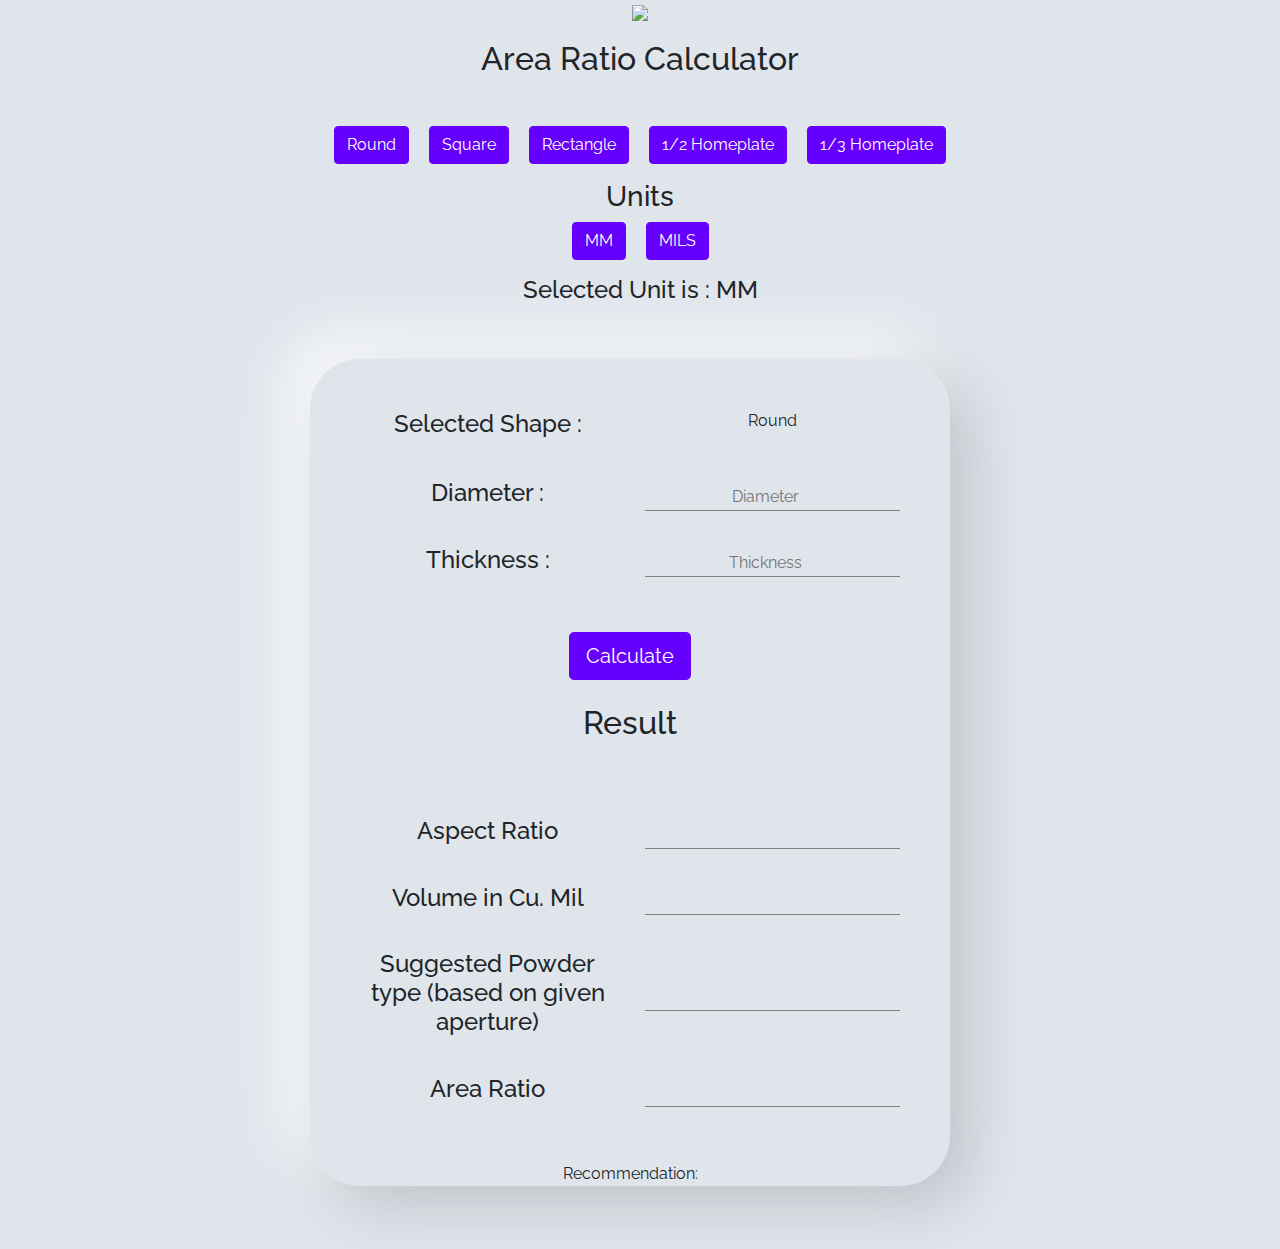
==== index (1).html @ a3303237 "Added a recommendationMessages object and simplified the conditonal recommendation chunk. pancakes" ====
<!DOCTYPE html>
<html lang="en" dir="ltr">
  <head>
    <meta charset="utf-8">
    <title>Calculator</title>
    <link rel="stylesheet" href="https://stackpath.bootstrapcdn.com/bootstrap/4.5.2/css/bootstrap.min.css" integrity="sha384-JcKb8q3iqJ61gNV9KGb8thSsNjpSL0n8PARn9HuZOnIxN0hoP+VmmDGMN5t9UJ0Z" crossorigin="anonymous">
    <link rel="preconnect" href="https://fonts.gstatic.com">
    <link href="https://fonts.googleapis.com/css2?family=Raleway:wght@100;200;300;400;500;600;700;800&display=swap" rel="stylesheet">
    <link rel="stylesheet" href="styles.css">
  </head>
    <center><img class="logo" src="Stentech_logo.png"></center>
  <body>
    <div class="container text-center mt-3">
      <h2>Area Ratio Calculator</h2>
      <div class="mt-5 text-center">
        <button type="button" class="btn btn-primary mx-2"name="button" onclick="round()">Round</button>
        <button type="button" class="btn btn-primary mx-2"name="button" onclick="square()">Square</button>
        <button type="button" class="btn btn-primary mx-2"name="button" onclick="rect()">Rectangle</button>
        <button type="button" class="btn btn-primary mx-2"name="button" onclick="halfhb()">1/2 Homeplate</button>
        <button type="button" class="btn btn-primary mx-2"name="button" onclick="othb()">1/3 Homeplate</button>
      </div>

      <div class="mt-3">
        <h3>Units</h3>
        <button type="button" class="btn btn-primary mx-2"name="button" onclick="setUnit(1)">MM</button>
        <button type="button" class="btn btn-primary mx-2"name="button" onclick="setUnit(2)">MILS</button>
      </div>

      <div class="mt-3">
        <h4 id="unit"></h4>
      </div>

      <div class="calculator ">
        <div class="upper" id="shape">

        </div>
        <button type="button" class="btn btn-primary btn-lg text-center" name="button" onclick="calc()">Calculate</button>
        <h2 class="my-4">Result</h2>
        <div class="upper">
          <h4>Aspect Ratio</h4>
          <input type="text" name="aratio" value="">
          <h4>Volume in Cu. Mil</h4>
          <input type="text" name="volume" value="">
          <h4>Suggested Powder type (based on given aperture)</h4>
          <input type="text" name="ptype" value="">
          <h4>Area Ratio</h4>
          <input type="text" name="arRatio" value="" onchange=checkAreaRatio()>
        </div>
		<div id="Recommendation" class="recommendation hidden">
          <p>Recommendation: <strong><span id="Recommendation_Message"></span></strong></p>
        </div>
      </div>
    </div>
    <script type="text/javascript" src="main.js"></script>
  </body>
</html>
---- styles.css ----
body{
  font-family: 'Raleway', sans-serif;
  background-color: #E0E5EC;
}

.calculator{
  margin: 6vh 0 7vh 25vh;

  border-radius: 50px;
background: #E0E5EC;
box-shadow:  20px 20px 60px #bec3c9,
             -20px -20px 60px #ffffff;
  width: 50vw;


}
.btn-primary:not(:disabled):not(.disabled).active, .btn-primary:not(:disabled):not(.disabled):active, .show>.btn-primary.dropdown-toggle {
    color: #fff;
    background-color: #6500fc;
    border-color: #6500fc;
}
.btn-primary:not(:disabled):not(.disabled).active:focus, .btn-primary:not(:disabled):not(.disabled):active:focus, .show>.btn-primary.dropdown-toggle:focus {
    box-shadow: none;
}
.btn-primary.focus, .btn-primary:focus {
    box-shadow: none;
}
.btn-primary{
  background-color: #6500fc;
  border-color : #6500fc;
}

.btn-primary:hover{
  background-color: #6500fc;
  border-color : #6500fc;
}

.btn-primary:active{
  background-color: #6500fc;
  border-color : #6500fc;
}

.calculator .upper{
  display: grid;
  grid-template-columns: 1fr 1fr;
  grid-gap: 30px;
  padding: 50px;
  text-align: center;
  justify-content: center;
  align-items: center;
}

input{
  text-align: center;
  background: #E0E5EC;
  outline: 0;
  border: 0;
  border-bottom: 1px solid grey;
}
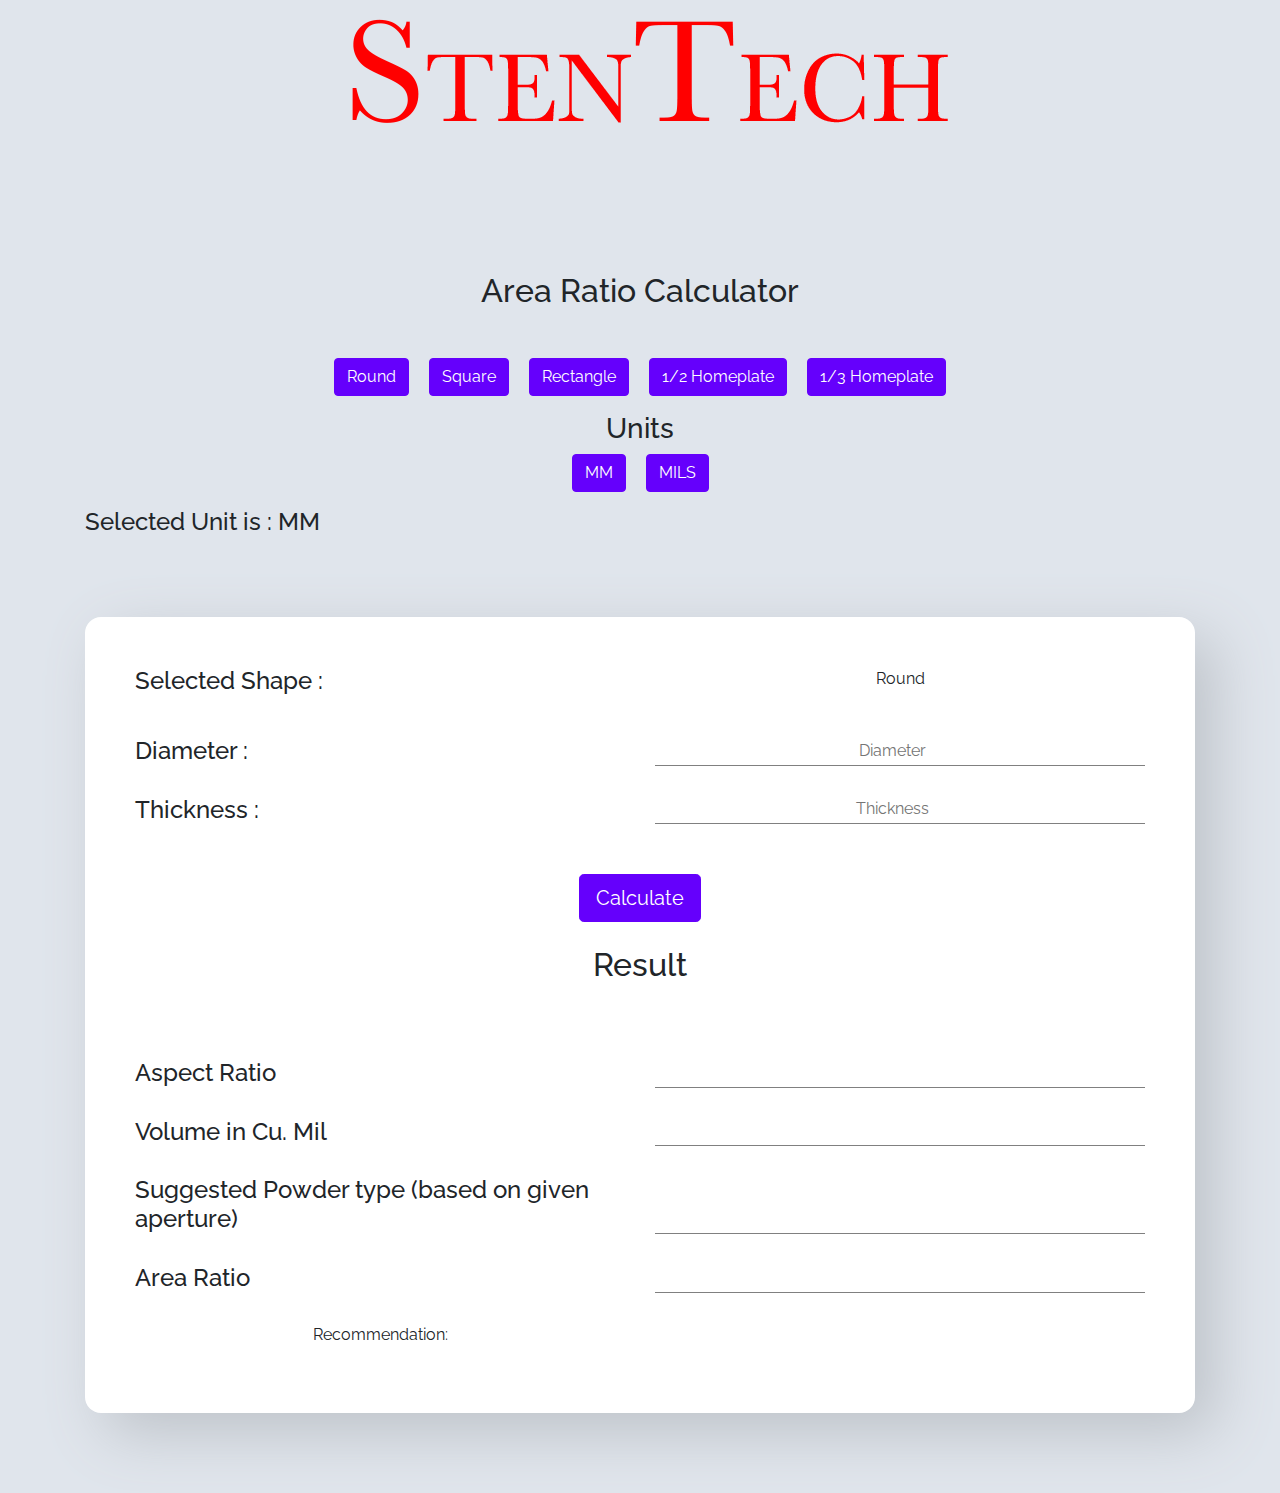
==== commit 00ac828a: "Add files via upload" ====
--- a/index (1).html
+++ b/index (1).html
@@ -45,9 +45,10 @@
           <input type="text" name="ptype" value="">
           <h4>Area Ratio</h4>
           <input type="text" name="arRatio" value="" onchange=checkAreaRatio()>
-        </div>
-		<div id="Recommendation" class="recommendation hidden">
-          <p>Recommendation: <strong><span id="Recommendation_Message"></span></strong></p>
+          <p>Recommendation:
+          <h2 class="Advanced_Nano" id="Advanced_Nano" hidden>Add Advanced Nano</h2>
+          <h2 class="Change_Foil" id="Change_Foil" hidden>Change foil thickness</h2>
+          </p>
         </div>
       </div>
     </div>
--- a/styles.css
+++ b/styles.css
@@ -1,30 +1,63 @@
+
+.Advanced_Nano{
+  color: red; 
+  animation-name: flash;
+    animation-duration: 0.2s;
+    animation-timing-function: linear;
+    animation-iteration-count: infinite;
+    animation-direction: alternate;
+    animation-play-state: running;
+
+}
+@keyframes flash {
+  from {color: red;}
+  to {color: black;}
+}
+
+
+
 body{
   font-family: 'Raleway', sans-serif;
   background-color: #E0E5EC;
 }
 
 .calculator{
-  margin: 6vh 0 7vh 25vh;
+  margin: 5em auto;
+  border-radius: 1em;
+  background: #FFFFFF;
+  box-shadow:  20px 20px 60px #bec3c9;
+}
 
-  border-radius: 50px;
-background: #E0E5EC;
-box-shadow:  20px 20px 60px #bec3c9,
-             -20px -20px 60px #ffffff;
-  width: 50vw;
-
+.Change_Foil{
+    
+    color: red; 
+    animation-name: flash;
+    animation-duration: 0.2s;
+    animation-timing-function: linear;
+    animation-iteration-count: infinite;
+    animation-direction: alternate;
+    animation-play-state: running;
 
 }
+@keyframes flash {
+  from {color: red;}
+  to {color: black;}
+}
+
 .btn-primary:not(:disabled):not(.disabled).active, .btn-primary:not(:disabled):not(.disabled):active, .show>.btn-primary.dropdown-toggle {
     color: #fff;
     background-color: #6500fc;
     border-color: #6500fc;
 }
+
 .btn-primary:not(:disabled):not(.disabled).active:focus, .btn-primary:not(:disabled):not(.disabled):active:focus, .show>.btn-primary.dropdown-toggle:focus {
     box-shadow: none;
 }
+
 .btn-primary.focus, .btn-primary:focus {
     box-shadow: none;
 }
+
 .btn-primary{
   background-color: #6500fc;
   border-color : #6500fc;
@@ -45,15 +78,22 @@
   grid-template-columns: 1fr 1fr;
   grid-gap: 30px;
   padding: 50px;
-  text-align: center;
-  justify-content: center;
-  align-items: center;
+}
+
+.logo{
+position: relative;
+top:-50px;
 }
 
 input{
   text-align: center;
-  background: #E0E5EC;
   outline: 0;
   border: 0;
   border-bottom: 1px solid grey;
 }
+
+h4 {
+  margin: 0;
+  text-align: left;
+}
+
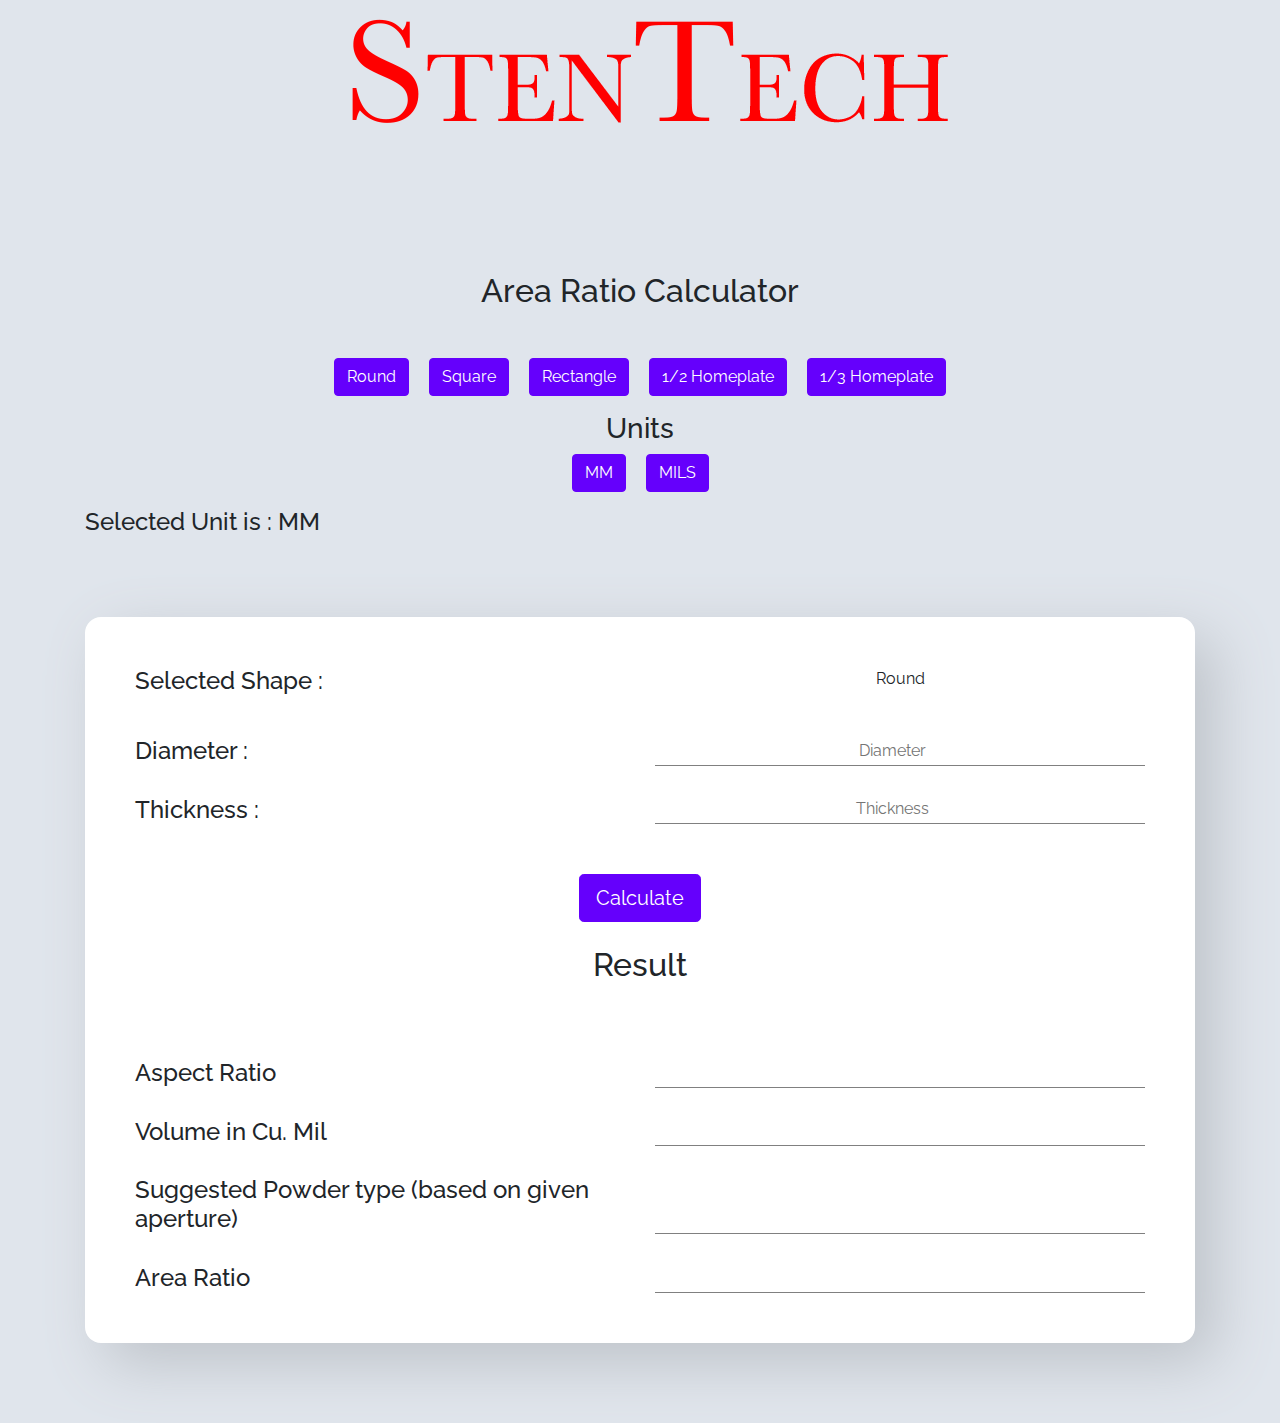
==== commit 6c1f0aa3: "Merge pull request #1 from jeremynolan/pdm-checkAreaRecommendation" ====
--- a/index (1).html
+++ b/index (1).html
@@ -45,10 +45,9 @@
           <input type="text" name="ptype" value="">
           <h4>Area Ratio</h4>
           <input type="text" name="arRatio" value="" onchange=checkAreaRatio()>
-          <p>Recommendation:
-          <h2 class="Advanced_Nano" id="Advanced_Nano" hidden>Add Advanced Nano</h2>
-          <h2 class="Change_Foil" id="Change_Foil" hidden>Change foil thickness</h2>
-          </p>
+        </div>
+		<div id="Recommendation" class="recommendation hidden">
+          <p>Recommendation: <strong><span id="Recommendation_Message"></span></strong></p>
         </div>
       </div>
     </div>
--- a/styles.css
+++ b/styles.css
@@ -97,3 +97,14 @@
   text-align: left;
 }
 
+.recommendation {
+  align-items: center;
+  display: flex;
+  justify-content: space-evenly;
+  padding-bottom: 2rem;
+}
+
+.hidden {
+  display: none;
+}
+
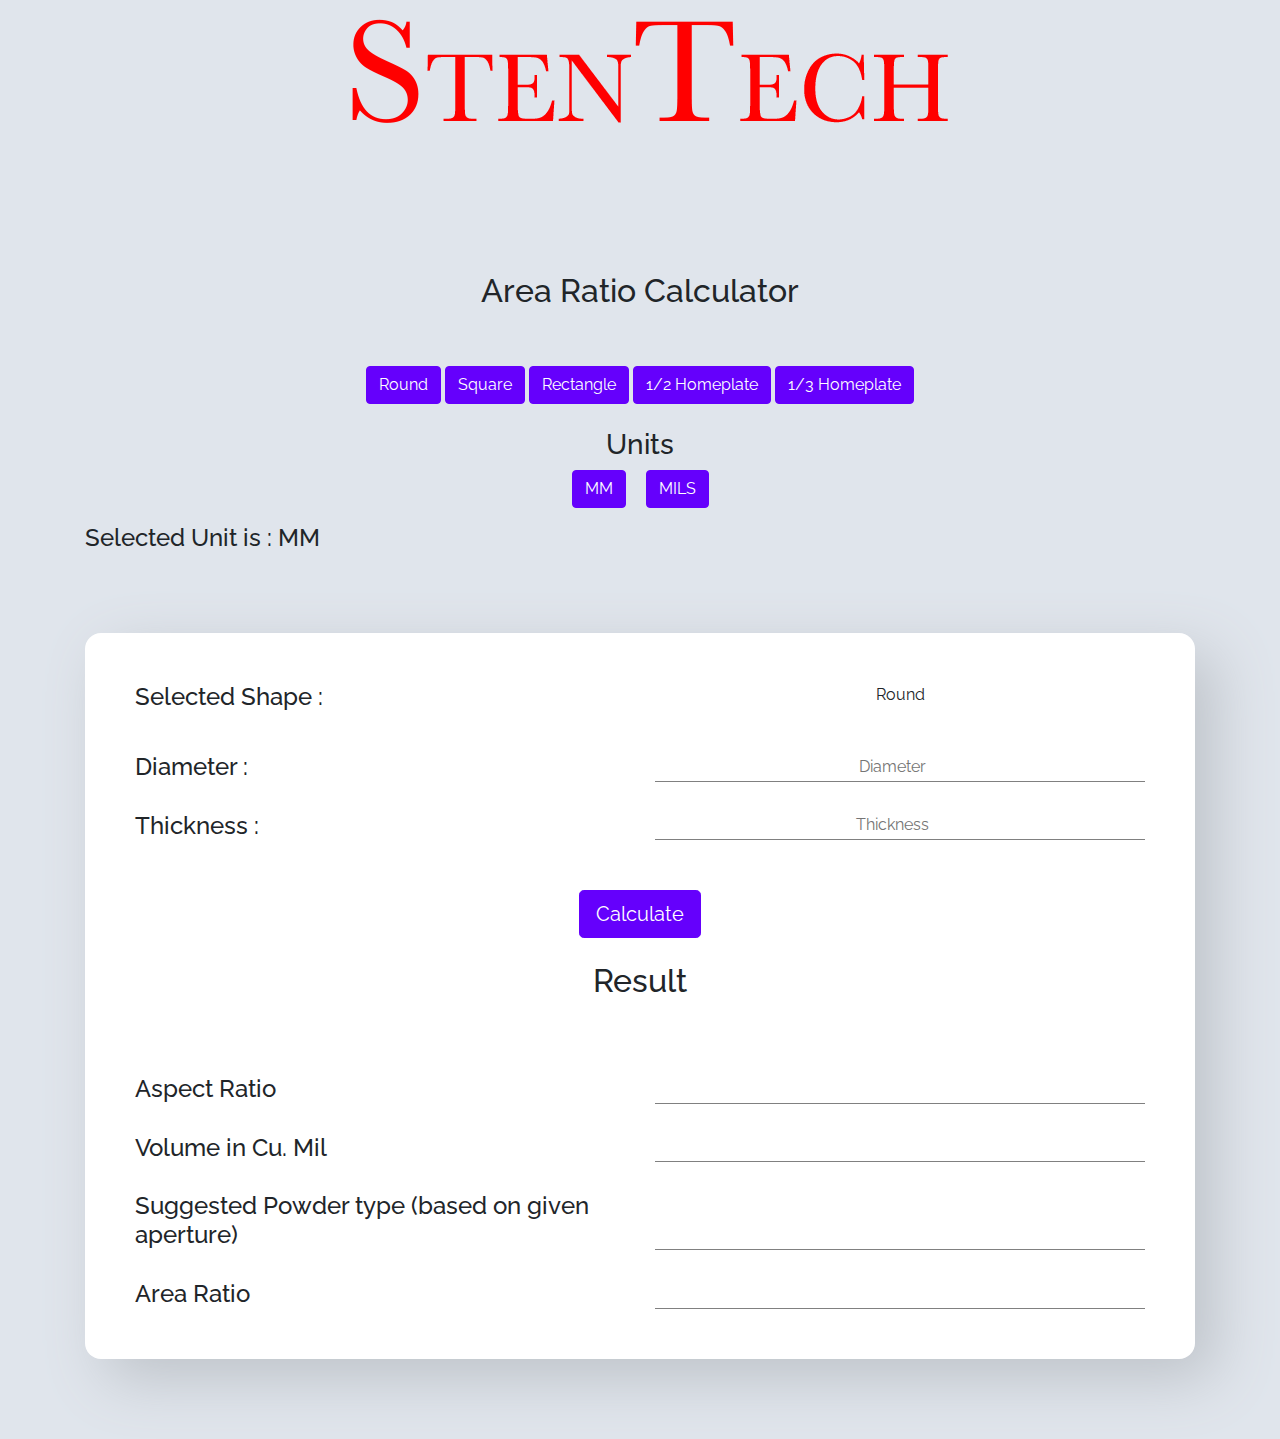
==== commit 5e727bdf: "Update index (1).html" ====
--- a/index (1).html
+++ b/index (1).html
@@ -13,11 +13,11 @@
     <div class="container text-center mt-3">
       <h2>Area Ratio Calculator</h2>
       <div class="mt-5 text-center">
-        <button type="button" class="btn btn-primary mx-2"name="button" onclick="round()">Round</button>
-        <button type="button" class="btn btn-primary mx-2"name="button" onclick="square()">Square</button>
-        <button type="button" class="btn btn-primary mx-2"name="button" onclick="rect()">Rectangle</button>
-        <button type="button" class="btn btn-primary mx-2"name="button" onclick="halfhb()">1/2 Homeplate</button>
-        <button type="button" class="btn btn-primary mx-2"name="button" onclick="othb()">1/3 Homeplate</button>
+        <button type="button" class="btn btn-primary my-2"name="button" onclick="round()">Round</button>
+        <button type="button" class="btn btn-primary my-2"name="button" onclick="square()">Square</button>
+        <button type="button" class="btn btn-primary my-2"name="button" onclick="rect()">Rectangle</button>
+        <button type="button" class="btn btn-primary my-2"name="button" onclick="halfhb()">1/2 Homeplate</button>
+        <button type="button" class="btn btn-primary my-2"name="button" onclick="othb()">1/3 Homeplate</button>
       </div>
 
       <div class="mt-3">
@@ -38,13 +38,13 @@
         <h2 class="my-4">Result</h2>
         <div class="upper">
           <h4>Aspect Ratio</h4>
-          <input type="text" name="aratio" value="">
+          <input type="text" name="aratio" value="" readonly>
           <h4>Volume in Cu. Mil</h4>
-          <input type="text" name="volume" value="">
+          <input type="text" name="volume" value="" readonly>
           <h4>Suggested Powder type (based on given aperture)</h4>
-          <input type="text" name="ptype" value="">
+          <input type="text" name="ptype" value="" readonly>
           <h4>Area Ratio</h4>
-          <input type="text" name="arRatio" value="" onchange=checkAreaRatio()>
+          <input type="text" name="arRatio" value="" onchange=checkAreaRatio() readonly>
         </div>
 		<div id="Recommendation" class="recommendation hidden">
           <p>Recommendation: <strong><span id="Recommendation_Message"></span></strong></p>
--- a/styles.css
+++ b/styles.css
@@ -108,3 +108,17 @@
   display: none;
 }
 
+#Recommendation_Message{
+  color: red; 
+  animation-name: flash;
+    animation-duration: 0.2s;
+    animation-timing-function: linear;
+    animation-iteration-count: infinite;
+    animation-direction: alternate;
+    animation-play-state: running;
+
+}
+@keyframes flash {
+  from {color: red;}
+  to {color: black;}
+}
